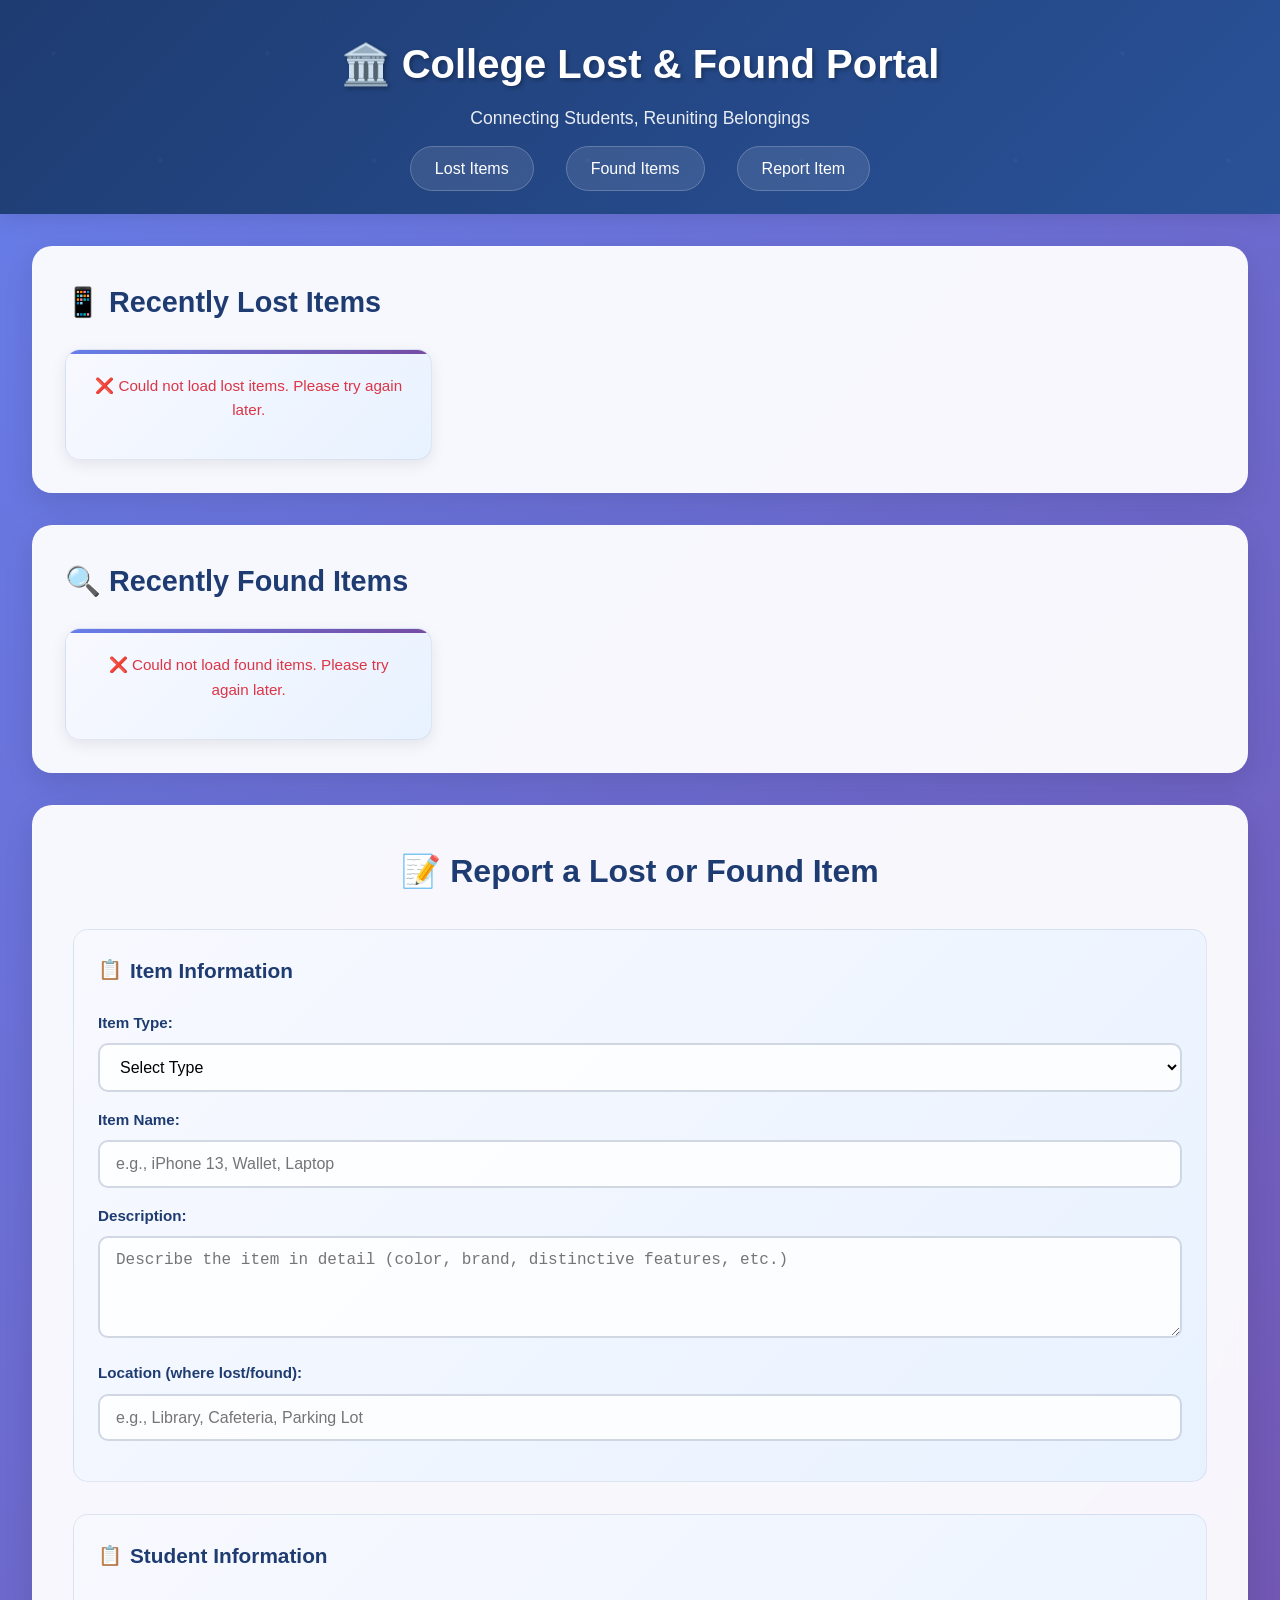
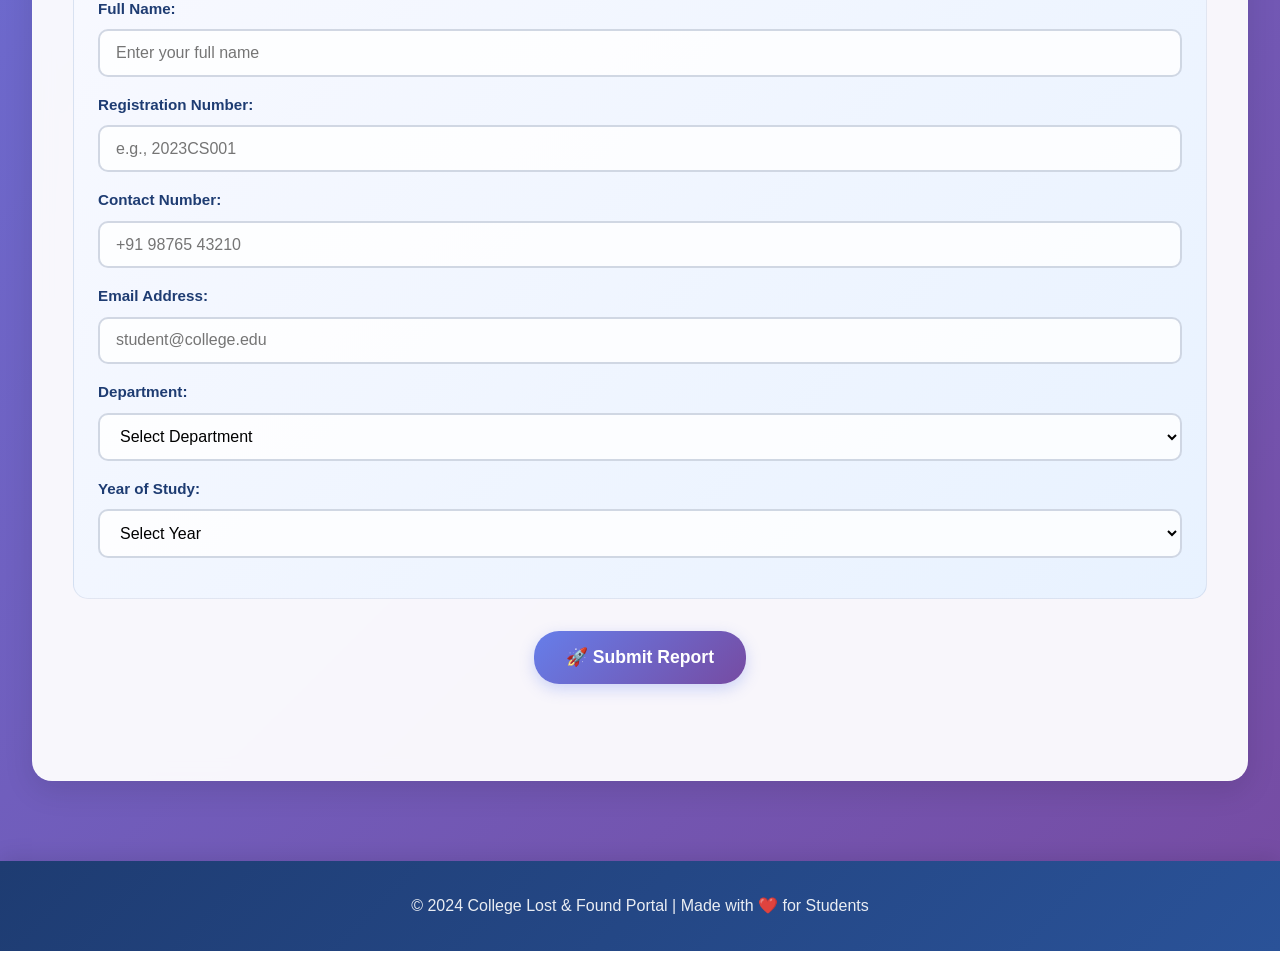
==== index.html @ cbc7ea25 "Add College Lost and Found Portal" ====
<!DOCTYPE html>
<html lang="en">
<head>
    <meta charset="UTF-8">
    <meta name="viewport" content="width=device-width, initial-scale=1.0">
    <title>College Lost & Found Portal</title>
    <link rel="stylesheet" href="style.css">
</head>
<body>
    <header>
        <h1>🏛️ College Lost & Found Portal</h1>
        <p>Connecting Students, Reuniting Belongings</p>
        <nav>
            <ul>
                <li><a href="#lost-items">Lost Items</a></li>
                <li><a href="#found-items">Found Items</a></li>
                <li><a href="#report-item">Report Item</a></li>
            </ul>
        </nav>
    </header>

    <main>
        <section id="lost-items" class="item-list">
            <h2>📱 Recently Lost Items</h2>
            <div id="lost-items-container" class="item-grid">
                <!-- Lost items will be loaded here by JavaScript -->
            </div>
        </section>

        <section id="found-items" class="item-list">
            <h2>🔍 Recently Found Items</h2>
            <div id="found-items-container" class="item-grid">
                <!-- Found items will be loaded here by JavaScript -->
            </div>
        </section>

        <section id="report-item" class="report-form">
            <h2>📝 Report a Lost or Found Item</h2>
            <form id="item-report-form">
                <div class="form-section">
                    <h3>Item Information</h3>
                    <label for="type">Item Type:</label>
                    <select id="type" name="type" required>
                        <option value="">Select Type</option>
                        <option value="lost">📱 Lost Item</option>
                        <option value="found">🔍 Found Item</option>
                    </select>

                    <label for="item_name">Item Name:</label>
                    <input type="text" id="item_name" name="item_name" placeholder="e.g., iPhone 13, Wallet, Laptop" required>

                    <label for="description">Description:</label>
                    <textarea id="description" name="description" rows="4" placeholder="Describe the item in detail (color, brand, distinctive features, etc.)"></textarea>

                    <label for="location">Location (where lost/found):</label>
                    <input type="text" id="location" name="location" placeholder="e.g., Library, Cafeteria, Parking Lot">
                </div>

                <div class="form-section">
                    <h3>Student Information</h3>
                    <label for="student_name">Full Name:</label>
                    <input type="text" id="student_name" name="student_name" placeholder="Enter your full name" required>

                    <label for="registration_number">Registration Number:</label>
                    <input type="text" id="registration_number" name="registration_number" placeholder="e.g., 2023CS001" required>

                    <label for="contact_number">Contact Number:</label>
                    <input type="tel" id="contact_number" name="contact_number" placeholder="+91 98765 43210" required>

                    <label for="contact_email">Email Address:</label>
                    <input type="email" id="contact_email" name="contact_email" placeholder="student@college.edu" required>

                    <label for="department">Department:</label>
                    <select id="department" name="department">
                        <option value="">Select Department</option>
                        <option value="Computer Science">Computer Science</option>
                        <option value="Electronics">Electronics</option>
                        <option value="Mechanical">Mechanical</option>
                        <option value="Civil">Civil</option>
                        <option value="Electrical">Electrical</option>
                        <option value="Management">Management</option>
                        <option value="Other">Other</option>
                    </select>

                    <label for="year_of_study">Year of Study:</label>
                    <select id="year_of_study" name="year_of_study">
                        <option value="">Select Year</option>
                        <option value="1st Year">1st Year</option>
                        <option value="2nd Year">2nd Year</option>
                        <option value="3rd Year">3rd Year</option>
                        <option value="4th Year">4th Year</option>
                        <option value="Post Graduate">Post Graduate</option>
                    </select>
                </div>

                <button type="submit" class="submit-btn">🚀 Submit Report</button>
            </form>
            <p id="form-message"></p>
        </section>
    </main>

    <footer>
        <p>&copy; 2024 College Lost & Found Portal | Made with ❤️ for Students</p>
    </footer>

    <script src="script.js"></script>
</body>
</html>
---- style.css ----
/* College Lost & Found Portal - Modern College Theme */

* {
    margin: 0;
    padding: 0;
    box-sizing: border-box;
}

body {
    font-family: 'Segoe UI', Tahoma, Geneva, Verdana, sans-serif;
    background: linear-gradient(135deg, #667eea 0%, #764ba2 100%);
    color: #333;
    line-height: 1.6;
    min-height: 100vh;
}

/* Header Styles */
header {
    background: linear-gradient(135deg, #1e3c72 0%, #2a5298 100%);
    color: #fff;
    padding: 2rem 0;
    text-align: center;
    box-shadow: 0 4px 20px rgba(0,0,0,0.1);
    position: relative;
    overflow: hidden;
}

header::before {
    content: '';
    position: absolute;
    top: 0;
    left: 0;
    right: 0;
    bottom: 0;
    background: url('data:image/svg+xml,<svg xmlns="http://www.w3.org/2000/svg" viewBox="0 0 100 100"><defs><pattern id="grain" width="100" height="100" patternUnits="userSpaceOnUse"><circle cx="25" cy="25" r="1" fill="rgba(255,255,255,0.1)"/><circle cx="75" cy="75" r="1" fill="rgba(255,255,255,0.1)"/><circle cx="50" cy="10" r="0.5" fill="rgba(255,255,255,0.05)"/></pattern></defs><rect width="100" height="100" fill="url(%23grain)"/></svg>');
    opacity: 0.3;
}

header h1 {
    margin: 0;
    font-size: 2.5rem;
    font-weight: 700;
    text-shadow: 2px 2px 4px rgba(0,0,0,0.3);
    position: relative;
    z-index: 1;
}

header p {
    margin-top: 0.5rem;
    font-size: 1.1rem;
    opacity: 0.9;
    position: relative;
    z-index: 1;
}

/* Navigation */
nav {
    margin-top: 1.5rem;
    position: relative;
    z-index: 1;
}

nav ul {
    list-style: none;
    display: flex;
    justify-content: center;
    gap: 2rem;
    flex-wrap: wrap;
}

nav ul li a {
    color: #fff;
    text-decoration: none;
    padding: 0.8rem 1.5rem;
    border-radius: 25px;
    background: rgba(255,255,255,0.1);
    backdrop-filter: blur(10px);
    border: 1px solid rgba(255,255,255,0.2);
    transition: all 0.3s ease;
    font-weight: 500;
}

nav ul li a:hover {
    background: rgba(255,255,255,0.2);
    transform: translateY(-2px);
    box-shadow: 0 4px 15px rgba(0,0,0,0.2);
}

/* Main Content */
main {
    padding: 2rem;
    max-width: 1400px;
    margin: 0 auto;
}

/* Item List Sections */
.item-list {
    background: rgba(255,255,255,0.95);
    padding: 2rem;
    margin-bottom: 2rem;
    border-radius: 20px;
    box-shadow: 0 10px 30px rgba(0,0,0,0.1);
    backdrop-filter: blur(10px);
    border: 1px solid rgba(255,255,255,0.2);
}

.item-list h2 {
    color: #1e3c72;
    margin-bottom: 1.5rem;
    font-size: 1.8rem;
    font-weight: 600;
    display: flex;
    align-items: center;
    gap: 0.5rem;
}

.item-grid {
    display: grid;
    grid-template-columns: repeat(auto-fill, minmax(320px, 1fr));
    gap: 1.5rem;
}

.item-card {
    background: linear-gradient(135deg, #f8f9ff 0%, #e8f2ff 100%);
    border: 1px solid rgba(30,60,114,0.1);
    border-radius: 15px;
    padding: 1.5rem;
    box-shadow: 0 5px 15px rgba(0,0,0,0.08);
    transition: all 0.3s ease;
    position: relative;
    overflow: hidden;
}

.item-card::before {
    content: '';
    position: absolute;
    top: 0;
    left: 0;
    right: 0;
    height: 4px;
    background: linear-gradient(90deg, #667eea, #764ba2);
}

.item-card:hover {
    transform: translateY(-5px);
    box-shadow: 0 10px 25px rgba(0,0,0,0.15);
}

.item-card h3 {
    margin-top: 0;
    color: #1e3c72;
    font-size: 1.3rem;
    font-weight: 600;
    margin-bottom: 1rem;
}

.item-card p {
    margin-bottom: 0.8rem;
    color: #555;
    font-size: 0.95rem;
}

.item-card p strong {
    color: #1e3c72;
    font-weight: 600;
}

.item-card p em {
    color: #666;
    font-style: italic;
    background: rgba(30,60,114,0.1);
    padding: 0.3rem 0.6rem;
    border-radius: 8px;
    display: inline-block;
    margin-top: 0.5rem;
}

/* Report Form */
.report-form {
    background: rgba(255,255,255,0.95);
    padding: 2.5rem;
    border-radius: 20px;
    box-shadow: 0 10px 30px rgba(0,0,0,0.1);
    backdrop-filter: blur(10px);
    border: 1px solid rgba(255,255,255,0.2);
}

.report-form h2 {
    color: #1e3c72;
    margin-bottom: 2rem;
    font-size: 2rem;
    font-weight: 600;
    text-align: center;
    display: flex;
    align-items: center;
    justify-content: center;
    gap: 0.5rem;
}

.form-section {
    margin-bottom: 2rem;
    padding: 1.5rem;
    background: linear-gradient(135deg, #f8f9ff 0%, #e8f2ff 100%);
    border-radius: 15px;
    border: 1px solid rgba(30,60,114,0.1);
}

.form-section h3 {
    color: #1e3c72;
    margin-bottom: 1.5rem;
    font-size: 1.3rem;
    font-weight: 600;
    display: flex;
    align-items: center;
    gap: 0.5rem;
}

.form-section h3::before {
    content: '📋';
    font-size: 1.2rem;
}

.report-form label {
    display: block;
    margin-bottom: 0.5rem;
    font-weight: 600;
    color: #1e3c72;
    font-size: 0.95rem;
}

.report-form input[type="text"],
.report-form input[type="email"],
.report-form input[type="tel"],
.report-form textarea,
.report-form select {
    width: 100%;
    padding: 0.8rem 1rem;
    margin-bottom: 1rem;
    border: 2px solid rgba(30,60,114,0.2);
    border-radius: 10px;
    font-size: 1rem;
    transition: all 0.3s ease;
    background: rgba(255,255,255,0.8);
}

.report-form input[type="text"]:focus,
.report-form input[type="email"]:focus,
.report-form input[type="tel"]:focus,
.report-form textarea:focus,
.report-form select:focus {
    outline: none;
    border-color: #667eea;
    box-shadow: 0 0 0 3px rgba(102,126,234,0.1);
    background: #fff;
}

.report-form textarea {
    resize: vertical;
    min-height: 100px;
}

.submit-btn {
    background: linear-gradient(135deg, #667eea 0%, #764ba2 100%);
    color: #fff;
    padding: 1rem 2rem;
    border: none;
    border-radius: 25px;
    cursor: pointer;
    font-size: 1.1rem;
    font-weight: 600;
    transition: all 0.3s ease;
    display: block;
    margin: 2rem auto 0;
    min-width: 200px;
    box-shadow: 0 5px 15px rgba(102,126,234,0.3);
}

.submit-btn:hover {
    transform: translateY(-2px);
    box-shadow: 0 8px 25px rgba(102,126,234,0.4);
}

.submit-btn:active {
    transform: translateY(0);
}

#form-message {
    margin-top: 1.5rem;
    font-weight: 600;
    text-align: center;
    padding: 1rem;
    border-radius: 10px;
    font-size: 1rem;
}

#form-message[style*="green"] {
    background: rgba(40,167,69,0.1);
    color: #28a745;
    border: 1px solid rgba(40,167,69,0.3);
}

#form-message[style*="red"] {
    background: rgba(220,53,69,0.1);
    color: #dc3545;
    border: 1px solid rgba(220,53,69,0.3);
}

/* Footer */
footer {
    text-align: center;
    padding: 2rem;
    margin-top: 3rem;
    background: linear-gradient(135deg, #1e3c72 0%, #2a5298 100%);
    color: #fff;
    box-shadow: 0 -4px 20px rgba(0,0,0,0.1);
}

footer p {
    font-size: 1rem;
    opacity: 0.9;
}

/* Responsive Design */
@media (max-width: 768px) {
    header h1 {
        font-size: 2rem;
    }
    
    nav ul {
        flex-direction: column;
        gap: 1rem;
    }
    
    main {
        padding: 1rem;
    }
    
    .item-grid {
        grid-template-columns: 1fr;
    }
    
    .report-form {
        padding: 1.5rem;
    }
    
    .form-section {
        padding: 1rem;
    }
}

@media (max-width: 480px) {
    header h1 {
        font-size: 1.8rem;
    }
    
    .item-list h2,
    .report-form h2 {
        font-size: 1.5rem;
    }
    
    .report-form {
        padding: 1rem;
    }
}

/* Loading Animation */
@keyframes fadeInUp {
    from {
        opacity: 0;
        transform: translateY(30px);
    }
    to {
        opacity: 1;
        transform: translateY(0);
    }
}

.item-card {
    animation: fadeInUp 0.6s ease-out;
}

/* Custom Scrollbar */
::-webkit-scrollbar {
    width: 8px;
}

::-webkit-scrollbar-track {
    background: rgba(255,255,255,0.1);
}

::-webkit-scrollbar-thumb {
    background: linear-gradient(135deg, #667eea, #764ba2);
    border-radius: 4px;
}

::-webkit-scrollbar-thumb:hover {
    background: linear-gradient(135deg, #5a6fd8, #6a4190);
}
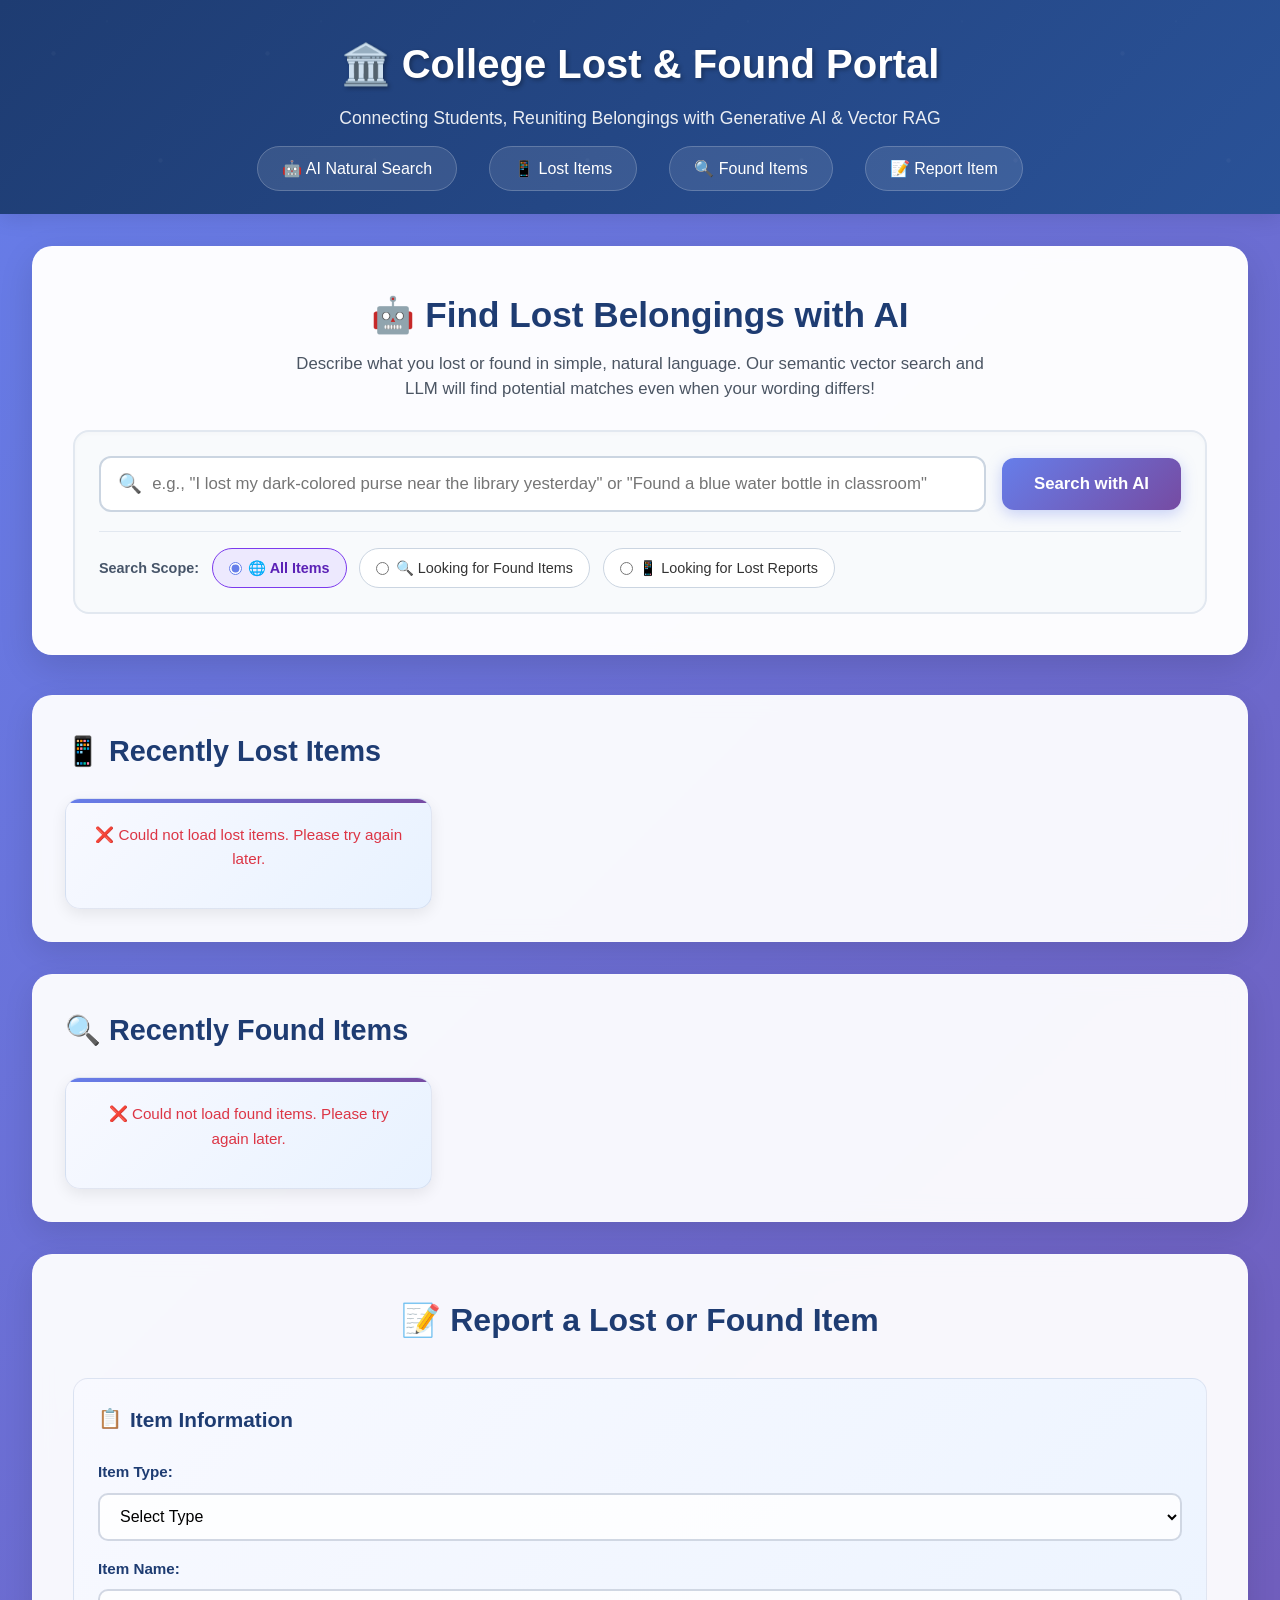
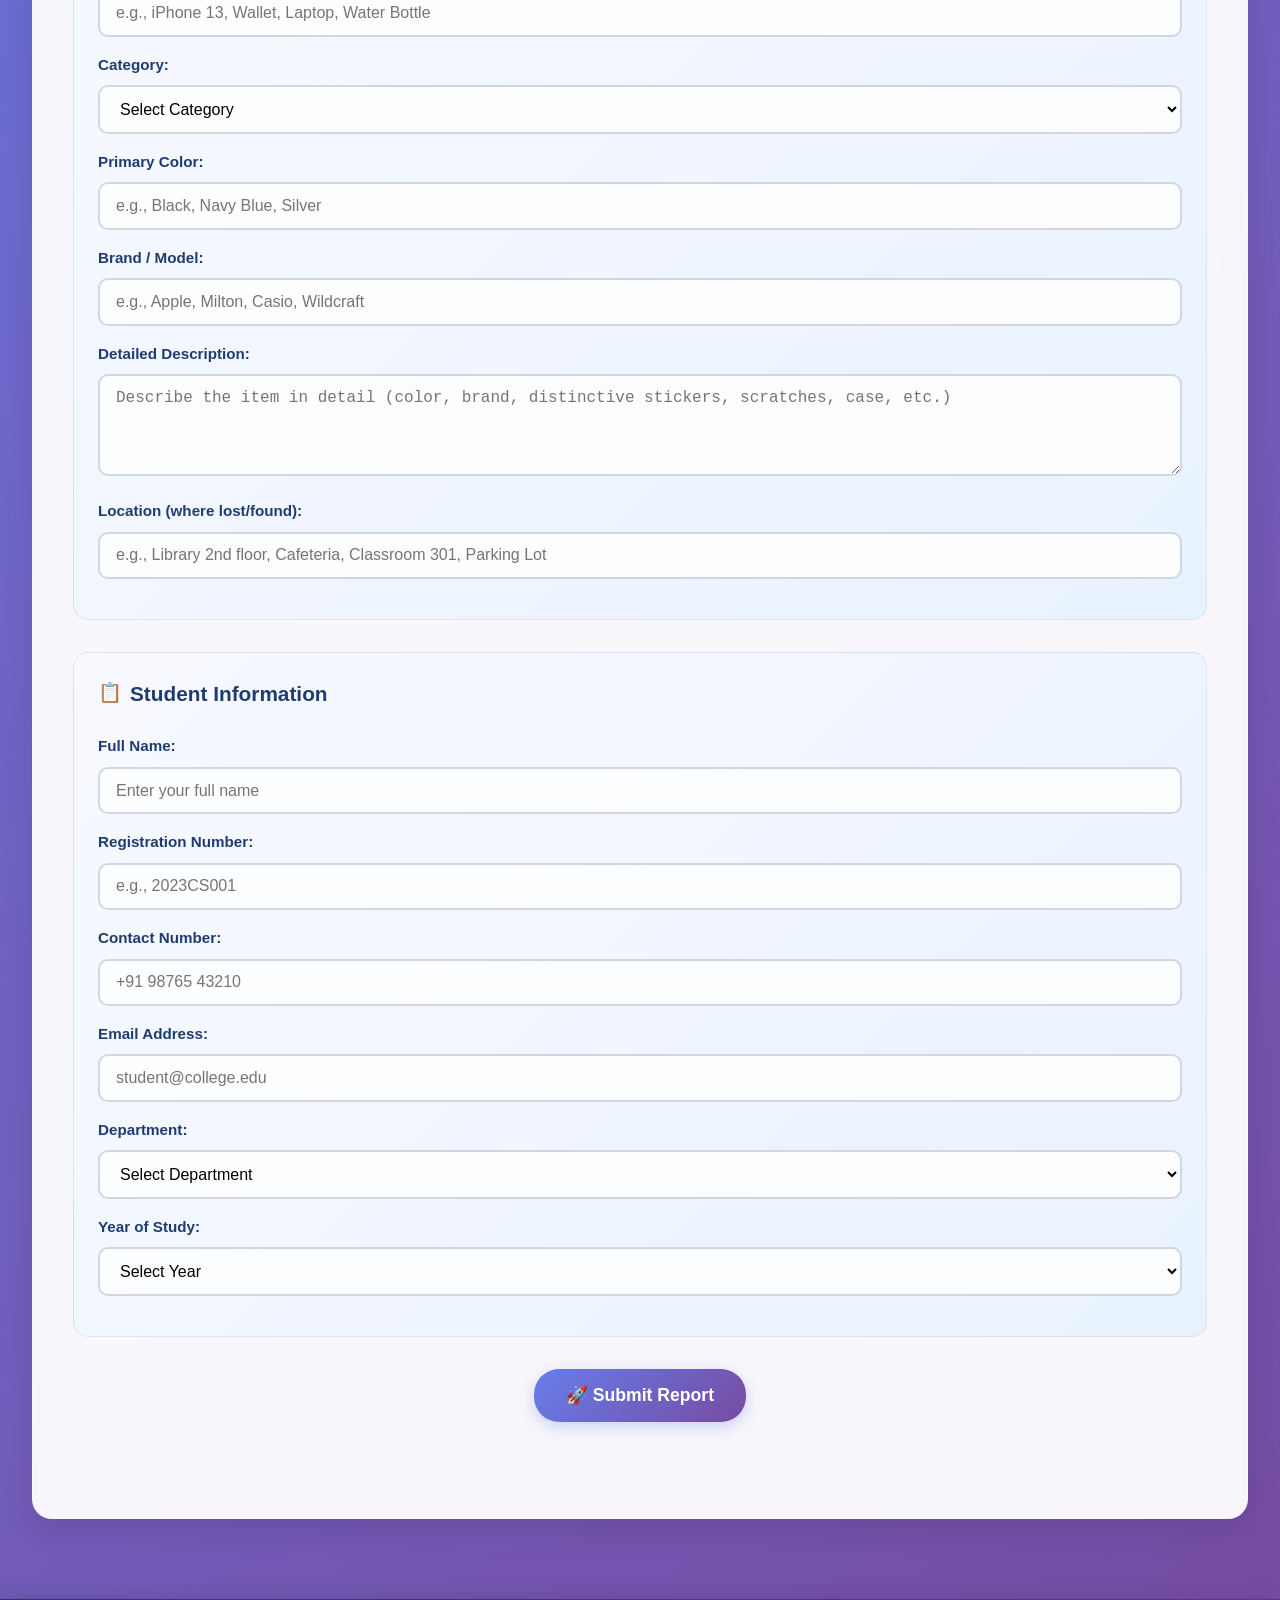
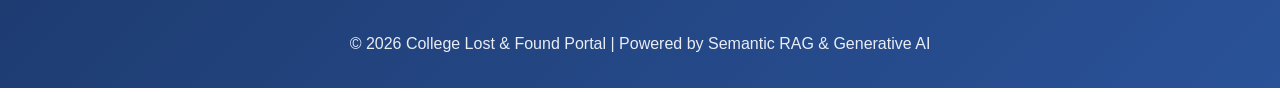
==== commit 22e3fa44: "Update College Lost and Found Portal" ====
--- a/index.html
+++ b/index.html
@@ -3,23 +3,133 @@
 <head>
     <meta charset="UTF-8">
     <meta name="viewport" content="width=device-width, initial-scale=1.0">
-    <title>College Lost & Found Portal</title>
+    <title>College Lost & Found Portal | GenAI Powered</title>
     <link rel="stylesheet" href="style.css">
 </head>
 <body>
     <header>
         <h1>🏛️ College Lost & Found Portal</h1>
-        <p>Connecting Students, Reuniting Belongings</p>
+        <p>Connecting Students, Reuniting Belongings with Generative AI & Vector RAG</p>
         <nav>
             <ul>
-                <li><a href="#lost-items">Lost Items</a></li>
-                <li><a href="#found-items">Found Items</a></li>
-                <li><a href="#report-item">Report Item</a></li>
+                <li><a href="#ai-search">🤖 AI Natural Search</a></li>
+                <li><a href="#lost-items">📱 Lost Items</a></li>
+                <li><a href="#found-items">🔍 Found Items</a></li>
+                <li><a href="#report-item">📝 Report Item</a></li>
             </ul>
         </nav>
     </header>
 
     <main>
+        <!-- AI-Powered Natural Language RAG Search Section -->
+        <section id="ai-search" class="ai-search-section">
+            <div class="search-header">
+                <h2>🤖 Find Lost Belongings with AI</h2>
+                <p class="search-subtitle">
+                    Describe what you lost or found in simple, natural language. Our semantic vector search and LLM will find potential matches even when your wording differs!
+                </p>
+            </div>
+
+            <div class="search-controls-card">
+                <div class="search-box-row">
+                    <div class="input-wrapper">
+                        <span class="search-icon">🔍</span>
+                        <input 
+                            type="text" 
+                            id="ai-search-input" 
+                            placeholder='e.g., "I lost my dark-colored purse near the library yesterday" or "Found a blue water bottle in classroom"'
+                            autocomplete="off"
+                        >
+                        <button id="ai-clear-btn" class="clear-btn hidden" title="Clear query">✕</button>
+                    </div>
+                    <button id="ai-search-btn" class="search-btn">
+                        <span class="btn-text">Search with AI</span>
+                    </button>
+                </div>
+
+                <div class="search-filter-chips">
+                    <span class="chip-label">Search Scope:</span>
+                    <label class="chip">
+                        <input type="radio" name="search-scope" value="all" checked>
+                        <span>🌐 All Items</span>
+                    </label>
+                    <label class="chip">
+                        <input type="radio" name="search-scope" value="found">
+                        <span>🔍 Looking for Found Items</span>
+                    </label>
+                    <label class="chip">
+                        <input type="radio" name="search-scope" value="lost">
+                        <span>📱 Looking for Lost Reports</span>
+                    </label>
+                </div>
+            </div>
+
+            <!-- Loading Indicator -->
+            <div id="ai-loading" class="ai-loading-card hidden">
+                <div class="pulsing-spinner"></div>
+                <div class="loading-text">
+                    <strong>Consulting Vector Database & AI Model...</strong>
+                    <p>Generating semantic vector embeddings and retrieving matching database records.</p>
+                </div>
+            </div>
+
+            <!-- Missing API Key Notice (Clear Setup Message) -->
+            <div id="ai-setup-notice" class="ai-setup-notice hidden">
+                <div class="notice-icon">⚙️</div>
+                <div class="notice-content">
+                    <h4>OpenAI API Key Not Configured</h4>
+                    <p>
+                        To activate conversational AI explanations, add your <code>OPENAI_API_KEY</code> to the <code>.env</code> file in your backend and restart the portal.
+                    </p>
+                    <p class="notice-sub">
+                        <em>Semantic vector search is fully active! Matching records retrieved directly from the database are displayed below.</em>
+                    </p>
+                </div>
+            </div>
+
+            <!-- Search Error Notice -->
+            <div id="ai-error-notice" class="ai-error-notice hidden">
+                <span class="error-icon">⚠️</span>
+                <span id="ai-error-text">An error occurred during search.</span>
+            </div>
+
+            <!-- Grounded AI Match Rationale Summary -->
+            <div id="ai-summary-card" class="ai-summary-card hidden">
+                <div class="summary-top">
+                    <span class="ai-badge">✨ AI Grounded Analysis</span>
+                    <span class="disclaimer-badge">Possible matches — not confirmed ownership</span>
+                </div>
+                <p id="ai-summary-text" class="summary-body"></p>
+            </div>
+
+            <!-- Results Section -->
+            <div id="ai-results-wrapper" class="hidden">
+                <div class="results-heading-row">
+                    <h3 id="ai-results-count">Matching Belongings Found in Database</h3>
+                    <button id="ai-reset-results-btn" class="reset-link">Clear Results</button>
+                </div>
+                <div id="ai-results-container" class="item-grid">
+                    <!-- Matching item cards loaded dynamically by script.js -->
+                </div>
+            </div>
+
+            <!-- Empty Results Notice -->
+            <div id="ai-empty-state" class="ai-empty-card hidden">
+                <div class="empty-icon">🔎</div>
+                <h3>No Matching Belongings Found</h3>
+                <p id="ai-empty-text">We couldn't find any active records matching your description.</p>
+                <div class="empty-tips">
+                    <strong>Suggestions:</strong>
+                    <ul>
+                        <li>Try describing colors, brands, or key identifying marks.</li>
+                        <li>Include the campus building, floor, or cafeteria location.</li>
+                        <li>Check if your item was reported under a different category or report a new lost item below.</li>
+                    </ul>
+                </div>
+            </div>
+        </section>
+
+        <!-- Recently Lost Items Section -->
         <section id="lost-items" class="item-list">
             <h2>📱 Recently Lost Items</h2>
             <div id="lost-items-container" class="item-grid">
@@ -27,6 +137,7 @@
             </div>
         </section>
 
+        <!-- Recently Found Items Section -->
         <section id="found-items" class="item-list">
             <h2>🔍 Recently Found Items</h2>
             <div id="found-items-container" class="item-grid">
@@ -34,6 +145,7 @@
             </div>
         </section>
 
+        <!-- Report Item Section -->
         <section id="report-item" class="report-form">
             <h2>📝 Report a Lost or Found Item</h2>
             <form id="item-report-form">
@@ -47,13 +159,31 @@
                     </select>
 
                     <label for="item_name">Item Name:</label>
-                    <input type="text" id="item_name" name="item_name" placeholder="e.g., iPhone 13, Wallet, Laptop" required>
-
-                    <label for="description">Description:</label>
-                    <textarea id="description" name="description" rows="4" placeholder="Describe the item in detail (color, brand, distinctive features, etc.)"></textarea>
+                    <input type="text" id="item_name" name="item_name" placeholder="e.g., iPhone 13, Wallet, Laptop, Water Bottle" required>
+
+                    <label for="category">Category:</label>
+                    <select id="category" name="category">
+                        <option value="Other">Select Category</option>
+                        <option value="Electronics">Electronics (Phone, Laptop, Earbuds)</option>
+                        <option value="Wallets & Bags">Wallets, Bags & Backpacks</option>
+                        <option value="Bottles & Flasks">Bottles & Flasks</option>
+                        <option value="Keys">Keys & Keychains</option>
+                        <option value="Books & Stationery">Books & Stationery</option>
+                        <option value="Clothing & Accessories">Clothing & Accessories</option>
+                        <option value="Other">Other</option>
+                    </select>
+
+                    <label for="color">Primary Color:</label>
+                    <input type="text" id="color" name="color" placeholder="e.g., Black, Navy Blue, Silver">
+
+                    <label for="brand">Brand / Model:</label>
+                    <input type="text" id="brand" name="brand" placeholder="e.g., Apple, Milton, Casio, Wildcraft">
+
+                    <label for="description">Detailed Description:</label>
+                    <textarea id="description" name="description" rows="4" placeholder="Describe the item in detail (color, brand, distinctive stickers, scratches, case, etc.)"></textarea>
 
                     <label for="location">Location (where lost/found):</label>
-                    <input type="text" id="location" name="location" placeholder="e.g., Library, Cafeteria, Parking Lot">
+                    <input type="text" id="location" name="location" placeholder="e.g., Library 2nd floor, Cafeteria, Classroom 301, Parking Lot">
                 </div>
 
                 <div class="form-section">
@@ -100,7 +230,7 @@
     </main>
 
     <footer>
-        <p>&copy; 2024 College Lost & Found Portal | Made with ❤️ for Students</p>
+        <p>&copy; 2026 College Lost & Found Portal | Powered by Semantic RAG & Generative AI</p>
     </footer>
 
     <script src="script.js"></script>
--- a/style.css
+++ b/style.css
@@ -395,4 +395,467 @@
 
 ::-webkit-scrollbar-thumb:hover {
     background: linear-gradient(135deg, #5a6fd8, #6a4190);
+}
+
+/* =========================================================
+   Generative AI & Semantic RAG Search Styles
+   ========================================================= */
+
+.hidden {
+    display: none !important;
+}
+
+.ai-search-section {
+    background: rgba(255, 255, 255, 0.98);
+    border-radius: 20px;
+    padding: 2.5rem;
+    margin-bottom: 2.5rem;
+    box-shadow: 0 12px 35px rgba(0, 0, 0, 0.12);
+    border: 1px solid rgba(255, 255, 255, 0.5);
+    backdrop-filter: blur(10px);
+}
+
+.search-header {
+    text-align: center;
+    margin-bottom: 1.8rem;
+}
+
+.search-header h2 {
+    font-size: 2.2rem;
+    color: #1e3c72;
+    margin-bottom: 0.5rem;
+}
+
+.search-subtitle {
+    font-size: 1.05rem;
+    color: #4b5563;
+    max-width: 720px;
+    margin: 0 auto;
+    line-height: 1.5;
+}
+
+.search-controls-card {
+    background: #f8fafc;
+    border: 2px solid #e2e8f0;
+    border-radius: 16px;
+    padding: 1.5rem;
+    box-shadow: inset 0 2px 4px rgba(0, 0, 0, 0.02);
+}
+
+.search-box-row {
+    display: flex;
+    gap: 1rem;
+    align-items: center;
+}
+
+.input-wrapper {
+    position: relative;
+    flex: 1;
+    display: flex;
+    align-items: center;
+}
+
+.search-icon {
+    position: absolute;
+    left: 1.2rem;
+    font-size: 1.2rem;
+    color: #667eea;
+    pointer-events: none;
+}
+
+#ai-search-input {
+    width: 100%;
+    padding: 1rem 3rem 1rem 3.2rem;
+    font-size: 1.05rem;
+    border: 2px solid #cbd5e1;
+    border-radius: 12px;
+    background: #ffffff;
+    color: #1e293b;
+    outline: none;
+    transition: all 0.25s ease;
+}
+
+#ai-search-input:focus {
+    border-color: #667eea;
+    box-shadow: 0 0 0 4px rgba(102, 126, 234, 0.18);
+}
+
+.clear-btn {
+    position: absolute;
+    right: 1rem;
+    background: #e2e8f0;
+    color: #64748b;
+    border: none;
+    width: 26px;
+    height: 26px;
+    border-radius: 50%;
+    cursor: pointer;
+    display: flex;
+    align-items: center;
+    justify-content: center;
+    font-size: 0.9rem;
+    font-weight: bold;
+    transition: all 0.2s ease;
+}
+
+.clear-btn:hover {
+    background: #ef4444;
+    color: white;
+}
+
+.search-btn {
+    background: linear-gradient(135deg, #667eea 0%, #764ba2 100%);
+    color: #fff;
+    padding: 1rem 2rem;
+    border: none;
+    border-radius: 12px;
+    font-size: 1.05rem;
+    font-weight: 600;
+    cursor: pointer;
+    box-shadow: 0 4px 15px rgba(102, 126, 234, 0.35);
+    transition: all 0.25s ease;
+    white-space: nowrap;
+}
+
+.search-btn:hover {
+    transform: translateY(-2px);
+    box-shadow: 0 6px 20px rgba(102, 126, 234, 0.45);
+}
+
+.search-btn:disabled {
+    opacity: 0.65;
+    cursor: not-allowed;
+    transform: none;
+}
+
+.search-filter-chips {
+    display: flex;
+    align-items: center;
+    flex-wrap: wrap;
+    gap: 0.8rem;
+    margin-top: 1.2rem;
+    padding-top: 1rem;
+    border-top: 1px solid #e2e8f0;
+}
+
+.chip-label {
+    font-size: 0.9rem;
+    font-weight: 600;
+    color: #475569;
+}
+
+.chip {
+    display: inline-flex;
+    align-items: center;
+    gap: 0.4rem;
+    background: #ffffff;
+    border: 1px solid #cbd5e1;
+    padding: 0.45rem 1rem;
+    border-radius: 20px;
+    font-size: 0.9rem;
+    cursor: pointer;
+    transition: all 0.2s ease;
+    user-select: none;
+}
+
+.chip input[type="radio"] {
+    accent-color: #667eea;
+    cursor: pointer;
+}
+
+.chip:hover {
+    border-color: #667eea;
+    background: #f1f5f9;
+}
+
+.chip:has(input:checked) {
+    background: #ede9fe;
+    border-color: #7c3aed;
+    color: #5b21b6;
+    font-weight: 600;
+}
+
+/* Loading Card */
+.ai-loading-card {
+    background: #f0f4ff;
+    border: 2px dashed #93c5fd;
+    border-radius: 14px;
+    padding: 1.8rem;
+    margin-top: 1.5rem;
+    display: flex;
+    align-items: center;
+    gap: 1.5rem;
+}
+
+.pulsing-spinner {
+    width: 44px;
+    height: 44px;
+    border: 4px solid #bfdbfe;
+    border-top: 4px solid #2563eb;
+    border-radius: 50%;
+    animation: spin 1s linear infinite;
+    flex-shrink: 0;
+}
+
+@keyframes spin {
+    0% { transform: rotate(0deg); }
+    100% { transform: rotate(360deg); }
+}
+
+.loading-text strong {
+    color: #1e3a8a;
+    font-size: 1.05rem;
+}
+
+.loading-text p {
+    color: #3b82f6;
+    font-size: 0.9rem;
+    margin-top: 0.2rem;
+}
+
+/* Setup Notice (Missing API Key) */
+.ai-setup-notice {
+    background: #fffbeb;
+    border: 1px solid #fef3c7;
+    border-left: 5px solid #f59e0b;
+    border-radius: 12px;
+    padding: 1.4rem;
+    margin-top: 1.5rem;
+    display: flex;
+    gap: 1.2rem;
+    align-items: flex-start;
+}
+
+.notice-icon {
+    font-size: 2rem;
+    line-height: 1;
+}
+
+.notice-content h4 {
+    color: #92400e;
+    font-size: 1.1rem;
+    margin-bottom: 0.4rem;
+}
+
+.notice-content p {
+    color: #78350f;
+    font-size: 0.95rem;
+    line-height: 1.5;
+}
+
+.notice-content code {
+    background: #fde68a;
+    padding: 0.2rem 0.4rem;
+    border-radius: 4px;
+    font-family: monospace;
+    font-weight: bold;
+}
+
+.notice-sub {
+    margin-top: 0.5rem;
+    color: #b45309;
+}
+
+/* Error Notice */
+.ai-error-notice {
+    background: #fef2f2;
+    border-left: 5px solid #ef4444;
+    padding: 1rem 1.4rem;
+    border-radius: 10px;
+    margin-top: 1.5rem;
+    display: flex;
+    align-items: center;
+    gap: 0.8rem;
+    color: #991b1b;
+    font-weight: 500;
+}
+
+/* AI Summary Card */
+.ai-summary-card {
+    background: linear-gradient(135deg, #f5f3ff 0%, #ede9fe 100%);
+    border: 2px solid #c4b5fd;
+    border-radius: 16px;
+    padding: 1.8rem;
+    margin-top: 1.8rem;
+    box-shadow: 0 8px 24px rgba(124, 58, 237, 0.12);
+}
+
+.summary-top {
+    display: flex;
+    justify-content: space-between;
+    align-items: center;
+    flex-wrap: wrap;
+    gap: 0.8rem;
+    margin-bottom: 1rem;
+}
+
+.ai-badge {
+    background: linear-gradient(135deg, #7c3aed, #4f46e5);
+    color: white;
+    padding: 0.35rem 0.9rem;
+    border-radius: 20px;
+    font-size: 0.85rem;
+    font-weight: 700;
+    letter-spacing: 0.3px;
+}
+
+.disclaimer-badge {
+    color: #6b21a8;
+    font-size: 0.85rem;
+    font-style: italic;
+    background: rgba(255, 255, 255, 0.7);
+    padding: 0.25rem 0.7rem;
+    border-radius: 12px;
+}
+
+.summary-body {
+    font-size: 1.05rem;
+    color: #1e1b4b;
+    line-height: 1.65;
+}
+
+/* Results Section */
+.results-heading-row {
+    display: flex;
+    justify-content: space-between;
+    align-items: center;
+    margin: 2rem 0 1.2rem 0;
+}
+
+.results-heading-row h3 {
+    color: #1e3c72;
+    font-size: 1.4rem;
+}
+
+.reset-link {
+    background: none;
+    border: none;
+    color: #667eea;
+    font-size: 0.95rem;
+    cursor: pointer;
+    font-weight: 600;
+    text-decoration: underline;
+}
+
+.reset-link:hover {
+    color: #764ba2;
+}
+
+/* Match Badges on Result Cards */
+.match-score-badge {
+    display: inline-block;
+    padding: 0.35rem 0.85rem;
+    border-radius: 20px;
+    font-size: 0.85rem;
+    font-weight: 700;
+    margin-bottom: 0.8rem;
+}
+
+.match-score-badge.strong {
+    background: #dcfce7;
+    color: #166534;
+    border: 1px solid #86efac;
+}
+
+.match-score-badge.possible {
+    background: #fef3c7;
+    color: #92400e;
+    border: 1px solid #fcd34d;
+}
+
+.match-score-badge.low {
+    background: #f1f5f9;
+    color: #475569;
+    border: 1px solid #cbd5e1;
+}
+
+.evidence-box {
+    margin-top: 0.8rem;
+    padding-top: 0.8rem;
+    border-top: 1px dashed #e2e8f0;
+}
+
+.evidence-box strong {
+    font-size: 0.85rem;
+    color: #64748b;
+    display: block;
+    margin-bottom: 0.3rem;
+}
+
+.evidence-pill {
+    display: inline-block;
+    background: #e0e7ff;
+    color: #3730a3;
+    padding: 0.2rem 0.6rem;
+    border-radius: 12px;
+    font-size: 0.8rem;
+    margin: 0.2rem 0.3rem 0.2rem 0;
+}
+
+/* Empty State */
+.ai-empty-card {
+    text-align: center;
+    background: #f8fafc;
+    border: 2px dashed #cbd5e1;
+    border-radius: 16px;
+    padding: 2.5rem;
+    margin-top: 1.8rem;
+}
+
+.empty-icon {
+    font-size: 3rem;
+    margin-bottom: 0.8rem;
+}
+
+.ai-empty-card h3 {
+    color: #334155;
+    font-size: 1.3rem;
+    margin-bottom: 0.5rem;
+}
+
+.ai-empty-card p {
+    color: #64748b;
+    margin-bottom: 1.2rem;
+}
+
+.empty-tips {
+    text-align: left;
+    max-width: 500px;
+    margin: 0 auto;
+    background: #ffffff;
+    padding: 1rem 1.5rem;
+    border-radius: 10px;
+    border: 1px solid #e2e8f0;
+}
+
+.empty-tips strong {
+    color: #475569;
+}
+
+.empty-tips ul {
+    margin-top: 0.5rem;
+    padding-left: 1.2rem;
+    color: #64748b;
+    font-size: 0.9rem;
+}
+
+/* Responsive Overrides */
+@media (max-width: 768px) {
+    .ai-search-section {
+        padding: 1.5rem;
+    }
+
+    .search-box-row {
+        flex-direction: column;
+    }
+
+    .search-btn {
+        width: 100%;
+        justify-content: center;
+    }
+
+    .search-filter-chips {
+        flex-direction: column;
+        align-items: flex-start;
+    }
 }
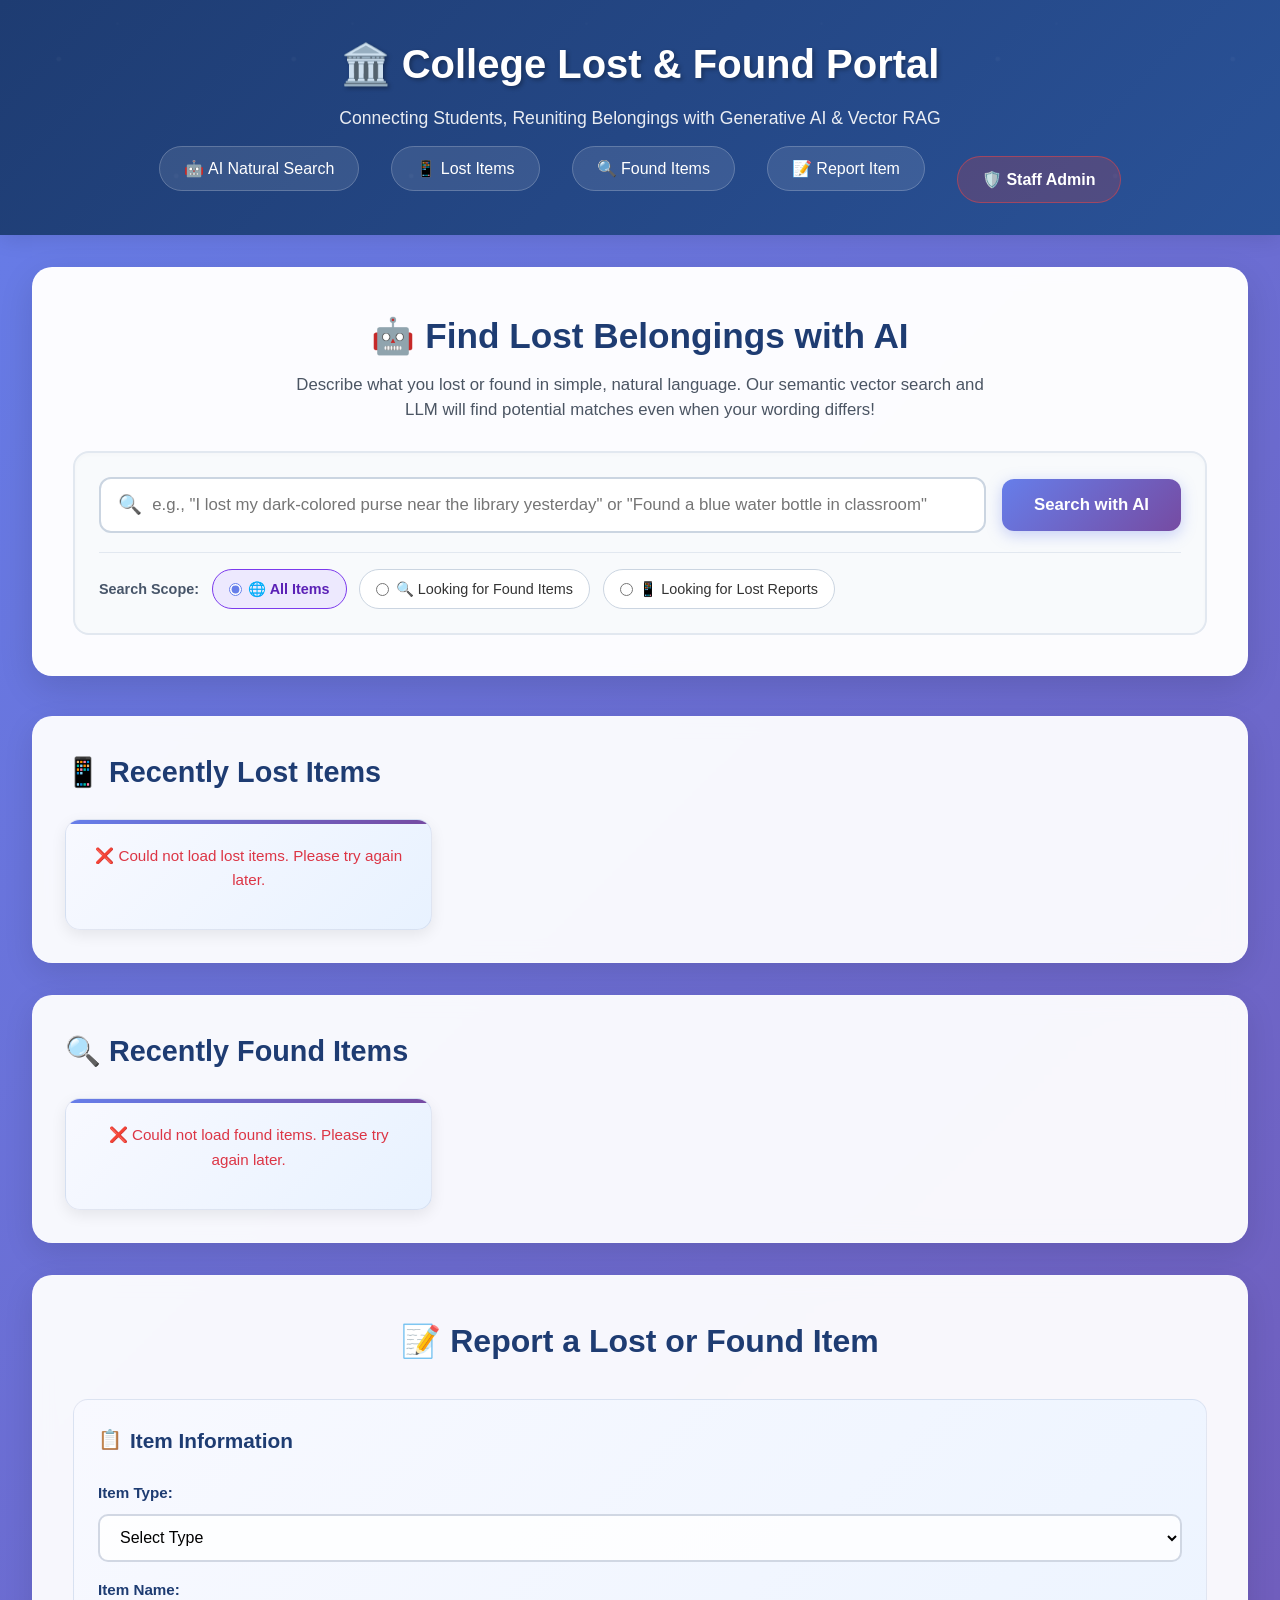
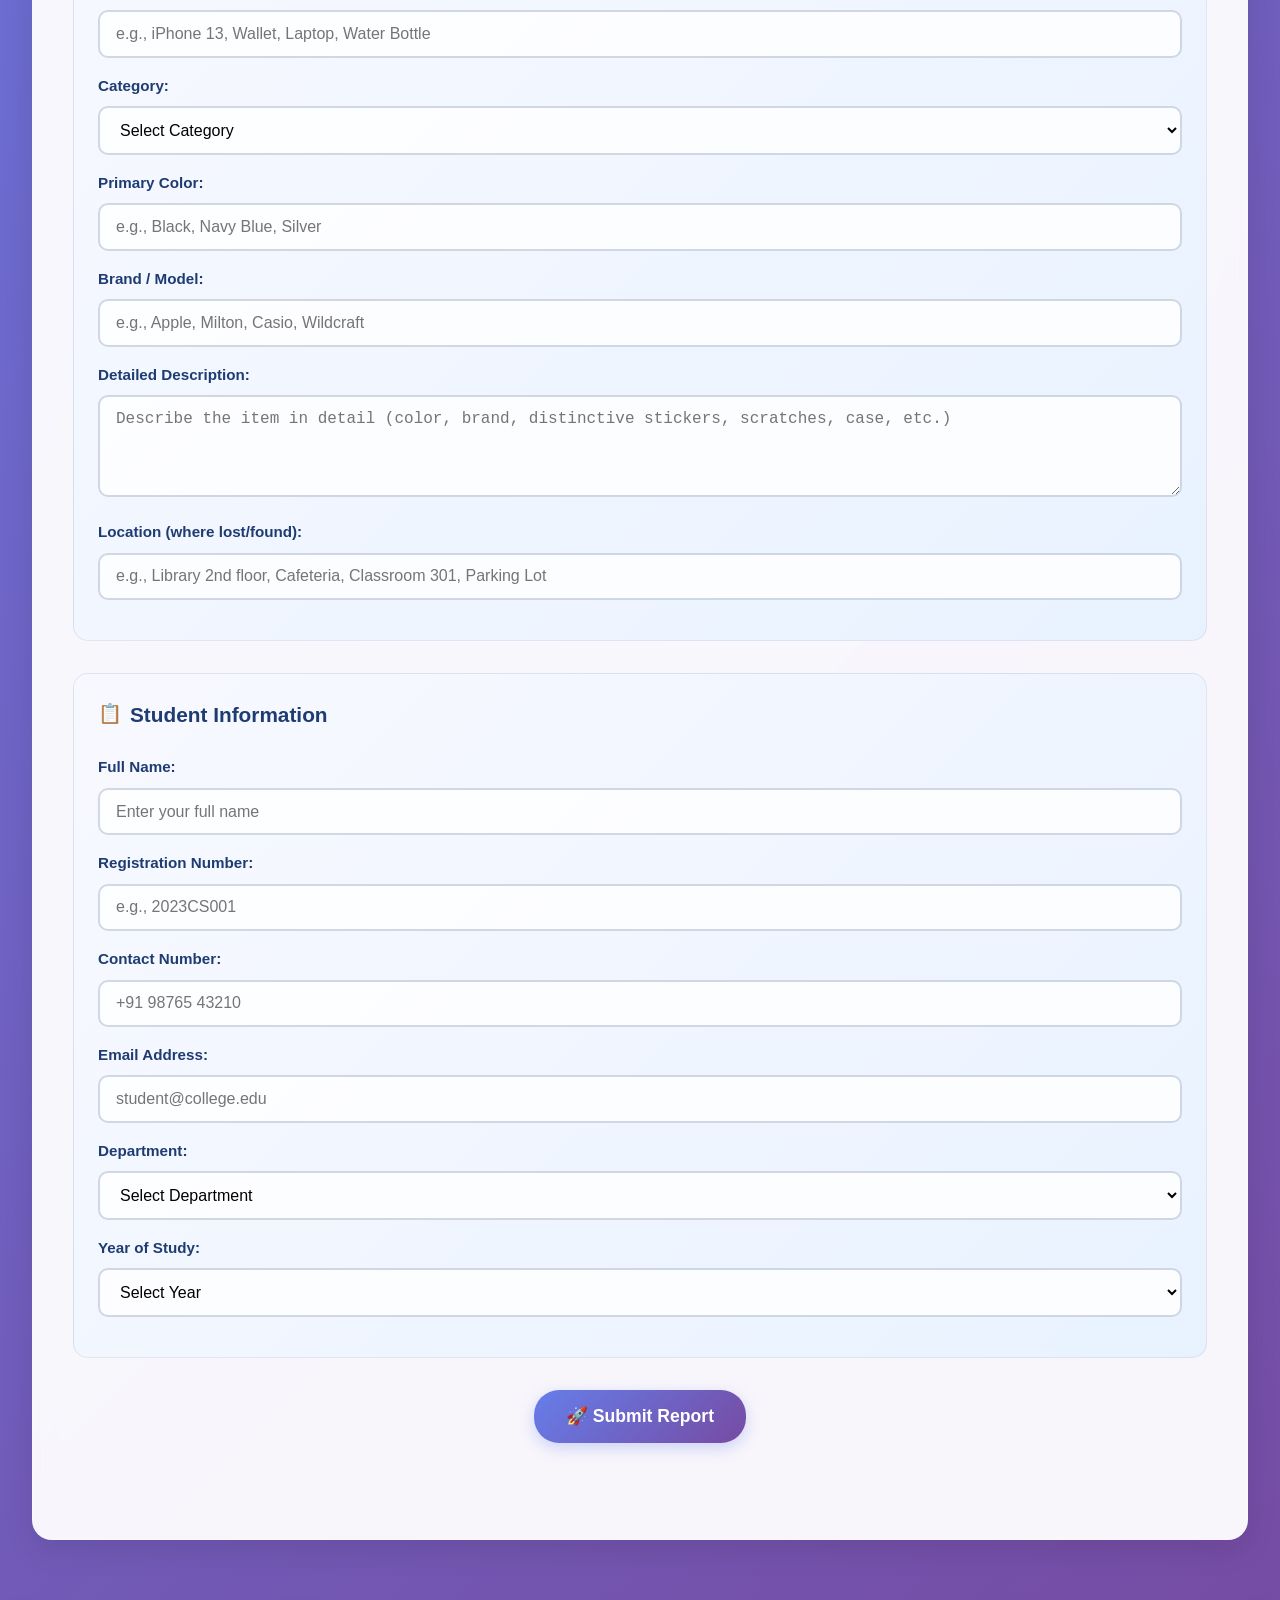
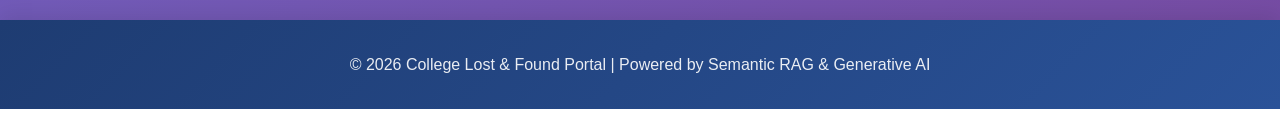
==== commit ca38ceb0: "Updated project with latest features." ====
--- a/index.html
+++ b/index.html
@@ -16,9 +16,19 @@
                 <li><a href="#lost-items">📱 Lost Items</a></li>
                 <li><a href="#found-items">🔍 Found Items</a></li>
                 <li><a href="#report-item">📝 Report Item</a></li>
+                <li><button id="admin-nav-btn" class="nav-admin-link">🛡️ Staff Admin</button></li>
             </ul>
         </nav>
     </header>
+
+    <!-- Admin Status Banner -->
+    <div id="admin-banner" class="admin-banner hidden">
+        <div class="admin-banner-content">
+            <span class="admin-badge">🛡️ Staff Administrator Mode Active</span>
+            <span class="admin-desc">You are authenticated. Protected student contacts and administrative deletion controls are unlocked.</span>
+        </div>
+        <button id="admin-logout-btn" class="admin-logout-btn">Log Out</button>
+    </div>
 
     <main>
         <!-- AI-Powered Natural Language RAG Search Section -->
@@ -233,6 +243,54 @@
         <p>&copy; 2026 College Lost & Found Portal | Powered by Semantic RAG & Generative AI</p>
     </footer>
 
+    <!-- Admin Authentication Modal -->
+    <div id="admin-modal" class="modal-overlay hidden" role="dialog" aria-modal="true" aria-labelledby="admin-modal-title">
+        <div class="modal-card">
+            <div class="modal-header">
+                <h3 id="admin-modal-title">🛡️ Staff Administrator Login</h3>
+                <button id="admin-modal-close" class="modal-close-btn" aria-label="Close modal">&times;</button>
+            </div>
+            <div class="modal-body">
+                <p class="modal-instruction">Enter your campus staff access key to manage items and view private reports.</p>
+                <div class="modal-input-group">
+                    <label for="admin-key-input">Admin Access Key:</label>
+                    <input type="password" id="admin-key-input" placeholder="Enter administrative key" autocomplete="off">
+                </div>
+                <p id="admin-modal-error" class="modal-error hidden"></p>
+            </div>
+            <div class="modal-footer">
+                <button id="admin-modal-cancel" class="btn btn-secondary">Cancel</button>
+                <button id="admin-modal-submit" class="btn btn-primary">Authenticate</button>
+            </div>
+        </div>
+    </div>
+
+    <!-- Delete Confirmation Modal -->
+    <div id="delete-modal" class="modal-overlay hidden" role="dialog" aria-modal="true" aria-labelledby="delete-modal-title">
+        <div class="modal-card delete-card">
+            <div class="modal-header">
+                <h3 id="delete-modal-title" class="danger-title">⚠️ Confirm Item Deletion</h3>
+                <button id="delete-modal-close" class="modal-close-btn" aria-label="Close modal">&times;</button>
+            </div>
+            <div class="modal-body">
+                <p>Are you sure you want to permanently delete this report?</p>
+                <div class="delete-item-preview">
+                    <strong id="delete-item-name">Item Name</strong>
+                    <span id="delete-item-id" class="delete-item-badge">ID #1</span>
+                </div>
+                <p class="warning-text">This will permanently remove the item from the database, search results, and vector embeddings. This action cannot be undone.</p>
+                <p id="delete-modal-error" class="modal-error hidden"></p>
+            </div>
+            <div class="modal-footer">
+                <button id="delete-modal-cancel" class="btn btn-secondary">Keep Item</button>
+                <button id="delete-modal-confirm" class="btn btn-danger">🗑️ Permanently Delete</button>
+            </div>
+        </div>
+    </div>
+
+    <!-- Toast Notification Container -->
+    <div id="toast-container" class="toast-container" aria-live="polite"></div>
+
     <script src="script.js"></script>
 </body>
 </html>
--- a/style.css
+++ b/style.css
@@ -858,4 +858,397 @@
         flex-direction: column;
         align-items: flex-start;
     }
+}
+
+/* -------------------------------------------------------------
+   Admin Navigation & Controls
+------------------------------------------------------------- */
+.nav-admin-link {
+    background: rgba(239, 68, 68, 0.2);
+    border: 1px solid rgba(239, 68, 68, 0.5);
+    color: #fff;
+    padding: 0.8rem 1.5rem;
+    border-radius: 25px;
+    cursor: pointer;
+    font-size: 1rem;
+    font-weight: 600;
+    font-family: inherit;
+    transition: all 0.3s ease;
+}
+
+.nav-admin-link:hover {
+    background: rgba(239, 68, 68, 0.4);
+    transform: translateY(-2px);
+    box-shadow: 0 4px 15px rgba(239, 68, 68, 0.3);
+}
+
+.nav-admin-link.active {
+    background: #10b981;
+    border-color: #059669;
+    color: #fff;
+}
+
+/* Admin Status Banner */
+.admin-banner {
+    background: linear-gradient(90deg, #065f46 0%, #047857 100%);
+    color: #ecfdf5;
+    padding: 0.8rem 2rem;
+    display: flex;
+    justify-content: space-between;
+    align-items: center;
+    box-shadow: 0 2px 10px rgba(0,0,0,0.15);
+    border-bottom: 2px solid #10b981;
+    font-size: 0.95rem;
+}
+
+.admin-banner-content {
+    display: flex;
+    align-items: center;
+    gap: 1rem;
+    flex-wrap: wrap;
+}
+
+.admin-badge {
+    background: #10b981;
+    color: #064e3b;
+    padding: 0.25rem 0.75rem;
+    border-radius: 9999px;
+    font-weight: 700;
+    font-size: 0.85rem;
+    text-transform: uppercase;
+    letter-spacing: 0.05em;
+}
+
+.admin-desc {
+    opacity: 0.95;
+}
+
+.admin-logout-btn {
+    background: rgba(255, 255, 255, 0.2);
+    border: 1px solid rgba(255, 255, 255, 0.3);
+    color: #fff;
+    padding: 0.4rem 1rem;
+    border-radius: 6px;
+    cursor: pointer;
+    font-size: 0.85rem;
+    font-weight: 600;
+    font-family: inherit;
+    transition: all 0.2s ease;
+}
+
+.admin-logout-btn:hover {
+    background: #ef4444;
+    border-color: #dc2626;
+}
+
+/* Card Admin Action Bar */
+.card-admin-bar {
+    margin-top: 1rem;
+    padding-top: 0.8rem;
+    border-top: 1px dashed rgba(220, 53, 69, 0.3);
+    display: flex;
+    justify-content: flex-end;
+}
+
+.card-delete-btn {
+    background: #fee2e2;
+    color: #b91c1c;
+    border: 1px solid #f87171;
+    padding: 0.45rem 1rem;
+    border-radius: 8px;
+    cursor: pointer;
+    font-size: 0.85rem;
+    font-weight: 600;
+    font-family: inherit;
+    display: inline-flex;
+    align-items: center;
+    gap: 0.4rem;
+    transition: all 0.2s ease;
+}
+
+.card-delete-btn:hover {
+    background: #ef4444;
+    color: #fff;
+    border-color: #dc2626;
+    transform: translateY(-1px);
+    box-shadow: 0 3px 8px rgba(239, 68, 68, 0.3);
+}
+
+.card-deleting {
+    opacity: 0;
+    transform: scale(0.9) translateY(10px);
+    transition: all 0.3s ease;
+}
+
+.empty-state-card {
+    grid-column: 1 / -1;
+    text-align: center;
+    padding: 2.5rem;
+    background: rgba(248, 250, 252, 0.8);
+    border: 2px dashed #cbd5e1;
+    border-radius: 12px;
+    color: #64748b;
+    font-size: 1.05rem;
+}
+
+/* -------------------------------------------------------------
+   Modal Dialogs
+------------------------------------------------------------- */
+.modal-overlay {
+    position: fixed;
+    top: 0;
+    left: 0;
+    right: 0;
+    bottom: 0;
+    background: rgba(15, 23, 42, 0.65);
+    backdrop-filter: blur(4px);
+    display: flex;
+    justify-content: center;
+    align-items: center;
+    z-index: 9999;
+    padding: 1rem;
+}
+
+.modal-card {
+    background: #ffffff;
+    border-radius: 16px;
+    box-shadow: 0 20px 40px rgba(0, 0, 0, 0.25);
+    width: 100%;
+    max-width: 480px;
+    overflow: hidden;
+    animation: modalSlideIn 0.25s ease-out;
+}
+
+.modal-card.delete-card {
+    max-width: 520px;
+    border-top: 5px solid #ef4444;
+}
+
+@keyframes modalSlideIn {
+    from {
+        opacity: 0;
+        transform: translateY(-20px) scale(0.96);
+    }
+    to {
+        opacity: 1;
+        transform: translateY(0) scale(1);
+    }
+}
+
+.modal-header {
+    display: flex;
+    justify-content: space-between;
+    align-items: center;
+    padding: 1.25rem 1.5rem;
+    border-bottom: 1px solid #e2e8f0;
+}
+
+.modal-header h3 {
+    margin: 0;
+    font-size: 1.25rem;
+    color: #1e293b;
+}
+
+.danger-title {
+    color: #dc2626 !important;
+}
+
+.modal-close-btn {
+    background: none;
+    border: none;
+    font-size: 1.75rem;
+    color: #94a3b8;
+    cursor: pointer;
+    line-height: 1;
+    padding: 0;
+    transition: color 0.2s;
+}
+
+.modal-close-btn:hover {
+    color: #1e293b;
+}
+
+.modal-body {
+    padding: 1.5rem;
+}
+
+.modal-instruction {
+    color: #475569;
+    margin-bottom: 1.2rem;
+    font-size: 0.95rem;
+}
+
+.modal-input-group {
+    display: flex;
+    flex-direction: column;
+    gap: 0.5rem;
+}
+
+.modal-input-group label {
+    font-size: 0.9rem;
+    font-weight: 600;
+    color: #334155;
+}
+
+.modal-input-group input {
+    padding: 0.75rem 1rem;
+    border: 1px solid #cbd5e1;
+    border-radius: 8px;
+    font-size: 1rem;
+    font-family: inherit;
+    transition: border-color 0.2s;
+}
+
+.modal-input-group input:focus {
+    outline: none;
+    border-color: #2563eb;
+    box-shadow: 0 0 0 3px rgba(37, 99, 235, 0.15);
+}
+
+.modal-error {
+    margin-top: 1rem;
+    background: #fef2f2;
+    color: #b91c1c;
+    border: 1px solid #fecaca;
+    padding: 0.75rem;
+    border-radius: 8px;
+    font-size: 0.9rem;
+}
+
+.delete-item-preview {
+    background: #f8fafc;
+    border: 1px solid #e2e8f0;
+    border-radius: 8px;
+    padding: 1rem;
+    margin: 1rem 0;
+    display: flex;
+    justify-content: space-between;
+    align-items: center;
+}
+
+.delete-item-badge {
+    background: #e2e8f0;
+    color: #475569;
+    padding: 0.2rem 0.6rem;
+    border-radius: 6px;
+    font-size: 0.85rem;
+    font-weight: 600;
+}
+
+.warning-text {
+    color: #dc2626;
+    font-size: 0.85rem;
+    margin-top: 0.5rem;
+    line-height: 1.4;
+}
+
+.modal-footer {
+    display: flex;
+    justify-content: flex-end;
+    gap: 0.8rem;
+    padding: 1rem 1.5rem;
+    background: #f8fafc;
+    border-top: 1px solid #e2e8f0;
+}
+
+.modal-footer .btn {
+    padding: 0.6rem 1.25rem;
+    border-radius: 8px;
+    font-size: 0.95rem;
+    font-weight: 600;
+    font-family: inherit;
+    cursor: pointer;
+    transition: all 0.2s ease;
+    border: none;
+}
+
+.modal-footer .btn-secondary {
+    background: #e2e8f0;
+    color: #334155;
+}
+
+.modal-footer .btn-secondary:hover {
+    background: #cbd5e1;
+}
+
+.modal-footer .btn-primary {
+    background: #2563eb;
+    color: #fff;
+}
+
+.modal-footer .btn-primary:hover {
+    background: #1d4ed8;
+}
+
+.modal-footer .btn-danger {
+    background: #dc2626;
+    color: #fff;
+}
+
+.modal-footer .btn-danger:hover {
+    background: #b91c1c;
+}
+
+.modal-footer .btn:disabled {
+    opacity: 0.6;
+    cursor: not-allowed;
+}
+
+/* -------------------------------------------------------------
+   Toast Notifications
+------------------------------------------------------------- */
+.toast-container {
+    position: fixed;
+    bottom: 2rem;
+    right: 2rem;
+    display: flex;
+    flex-direction: column;
+    gap: 0.75rem;
+    z-index: 10000;
+    pointer-events: none;
+}
+
+.toast {
+    pointer-events: auto;
+    background: #1e293b;
+    color: #fff;
+    padding: 0.9rem 1.4rem;
+    border-radius: 10px;
+    box-shadow: 0 10px 25px rgba(0, 0, 0, 0.25);
+    display: flex;
+    align-items: center;
+    gap: 0.75rem;
+    font-size: 0.95rem;
+    animation: toastSlideUp 0.3s ease-out;
+    border-left: 4px solid #3b82f6;
+    max-width: 400px;
+}
+
+.toast-success {
+    border-left-color: #10b981;
+}
+
+.toast-error {
+    border-left-color: #ef4444;
+}
+
+.toast-warning {
+    border-left-color: #f59e0b;
+}
+
+.toast.fade-out {
+    opacity: 0;
+    transform: translateY(10px);
+    transition: all 0.4s ease;
+}
+
+@keyframes toastSlideUp {
+    from {
+        opacity: 0;
+        transform: translateY(20px);
+    }
+    to {
+        opacity: 1;
+        transform: translateY(0);
+    }
 }
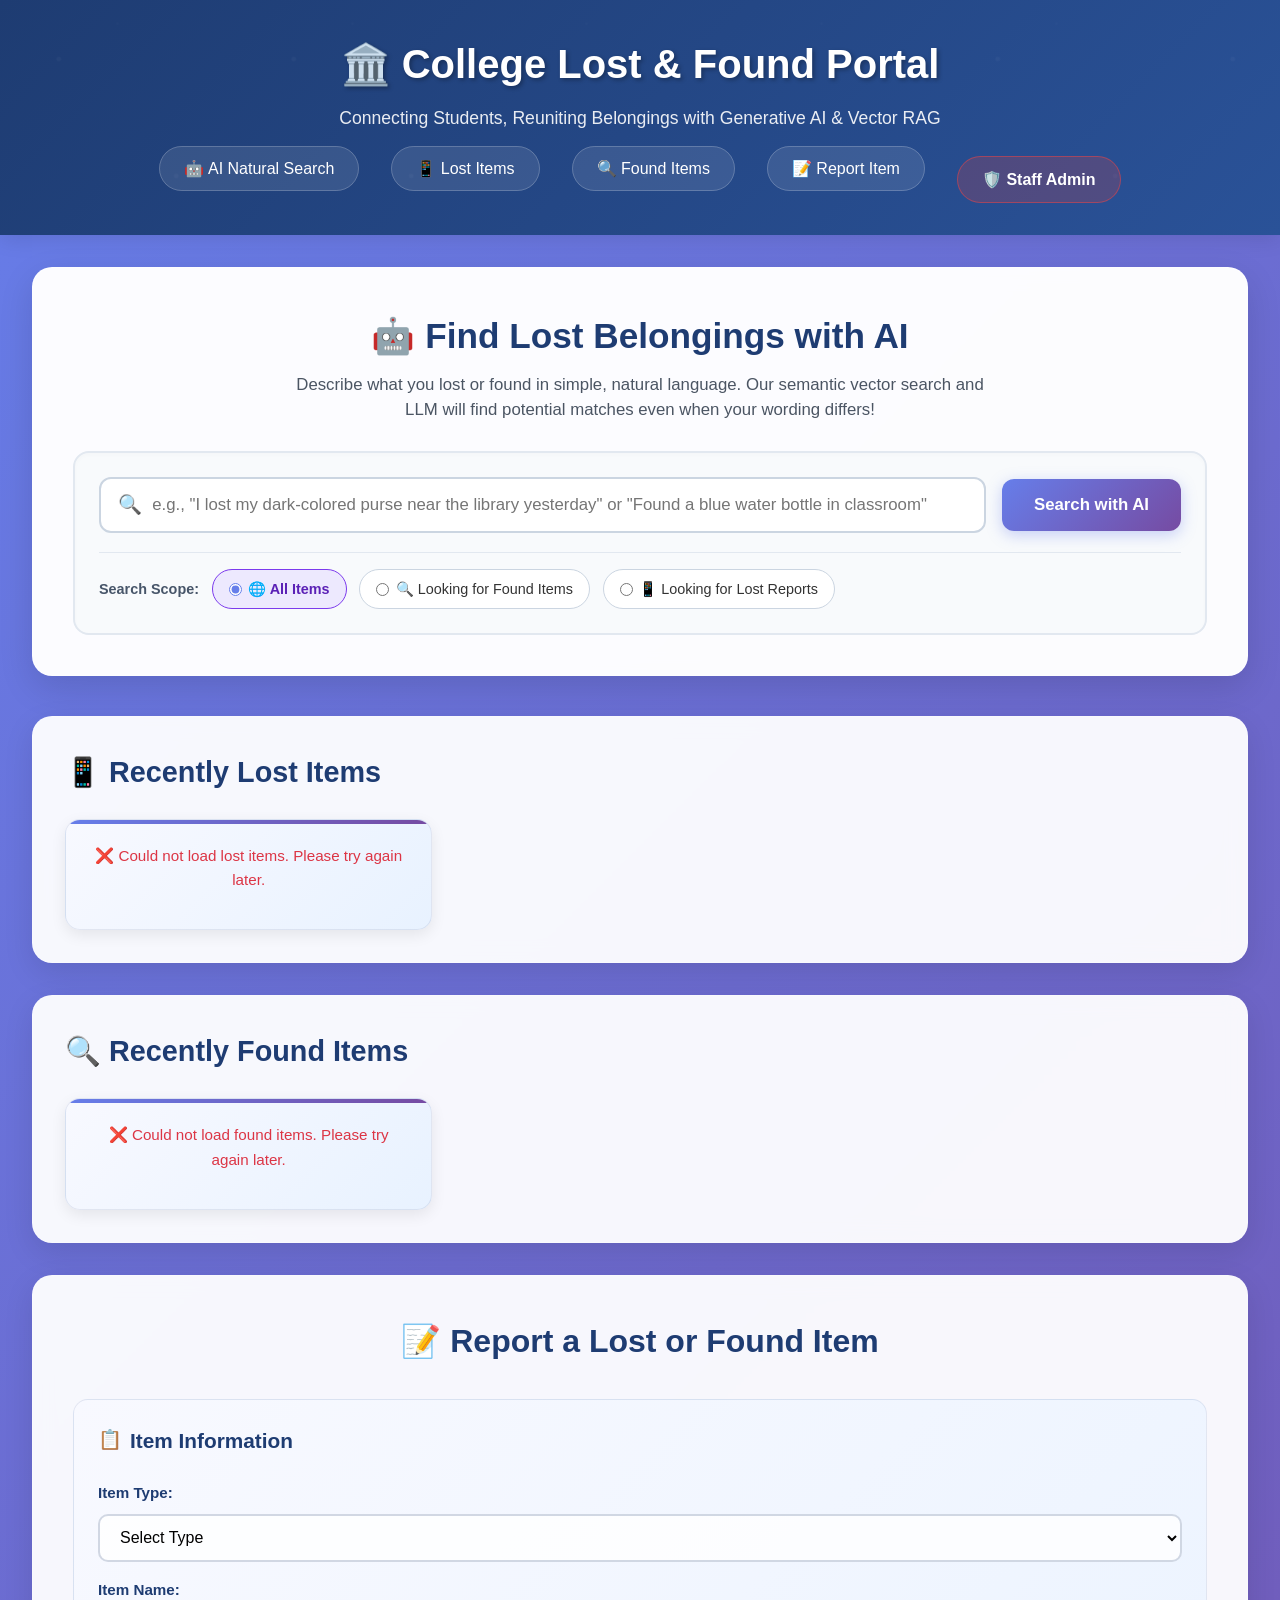
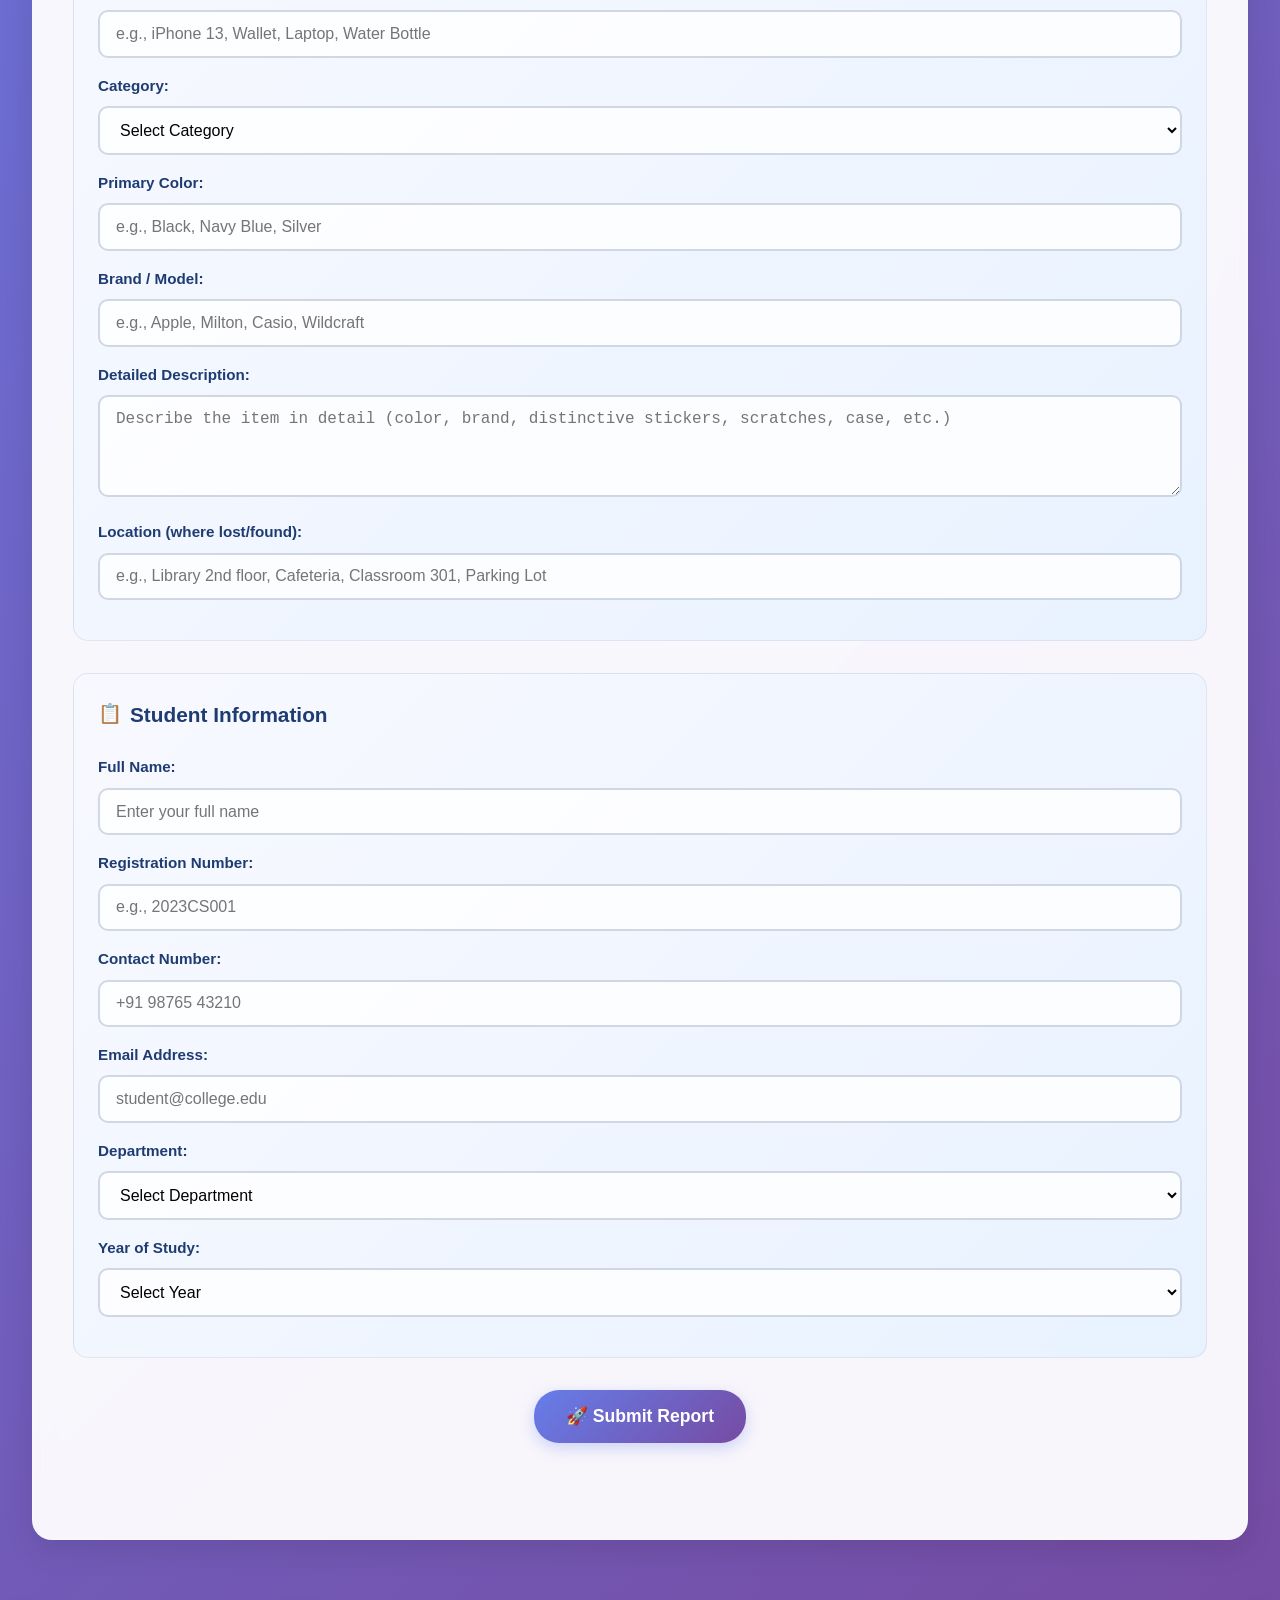
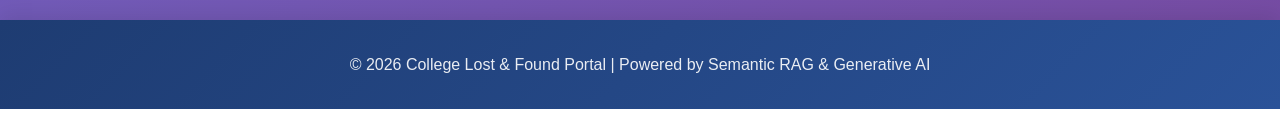
==== commit e4d06a63: "Fix Render 502 error: add gunicorn.conf.py, multi-LLM support (Gemini & OpenRouter), /health endpoin" ====
--- a/index.html
+++ b/index.html
@@ -87,12 +87,12 @@
             <div id="ai-setup-notice" class="ai-setup-notice hidden">
                 <div class="notice-icon">⚙️</div>
                 <div class="notice-content">
-                    <h4>OpenAI API Key Not Configured</h4>
+                    <h4>AI Model Key Not Configured</h4>
                     <p>
-                        To activate conversational AI explanations, add your <code>OPENAI_API_KEY</code> to the <code>.env</code> file in your backend and restart the portal.
+                        To activate generative AI explanations, configure <code>GEMINI_API_KEY</code>, <code>OPENROUTER_API_KEY</code>, or <code>OPENAI_API_KEY</code> in your environment variables.
                     </p>
                     <p class="notice-sub">
-                        <em>Semantic vector search is fully active! Matching records retrieved directly from the database are displayed below.</em>
+                        <em>Semantic AI search and matching are fully active! Potential matches retrieved from the database are displayed below.</em>
                     </p>
                 </div>
             </div>
